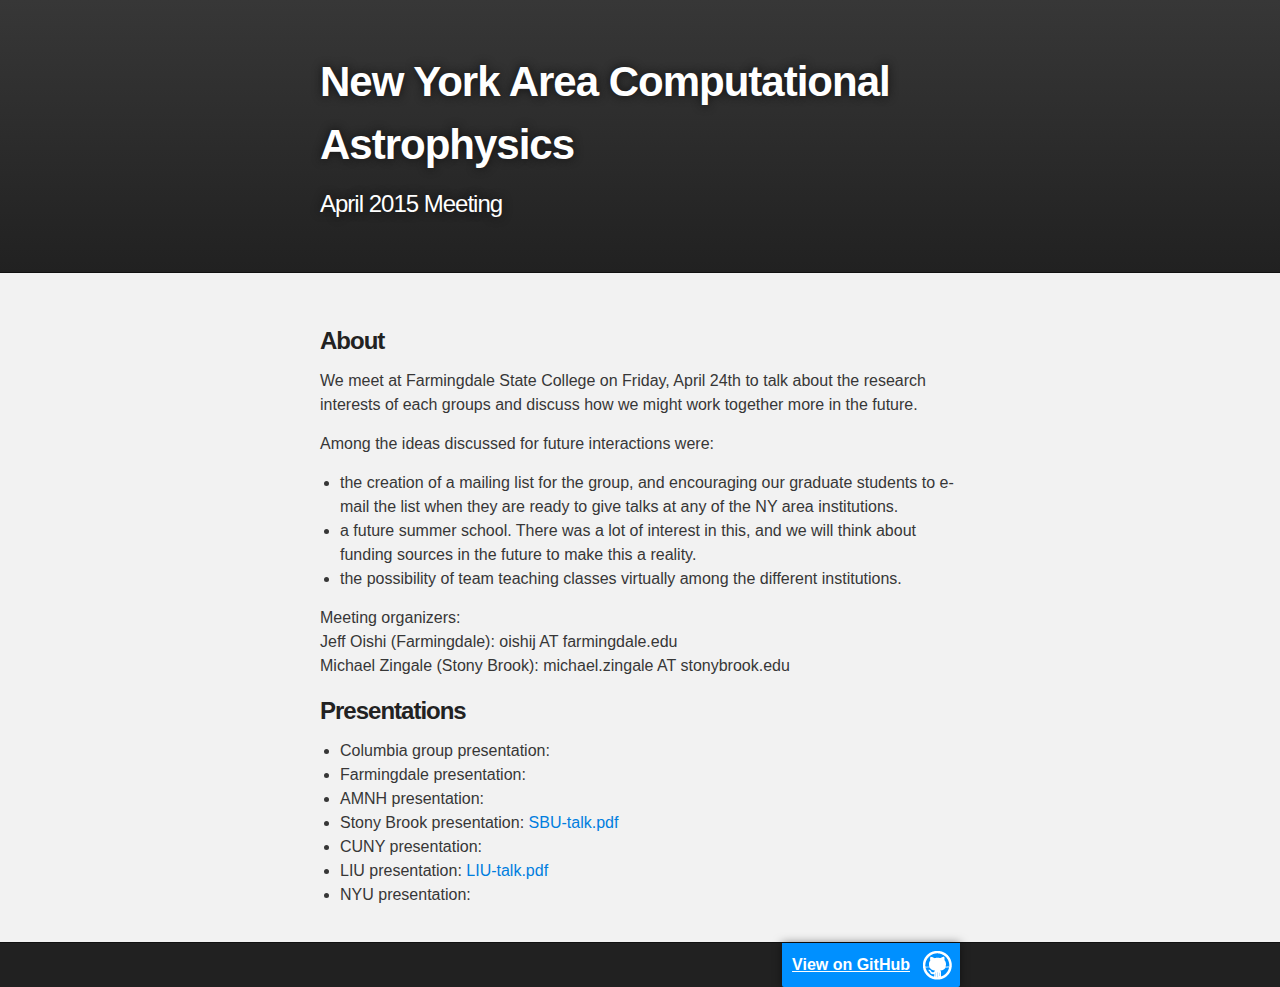
==== meetings/2015-04/index.html @ 486f98a0 "add notes and presentations from the April meeting" ====
<!DOCTYPE html>
<html>

  <head>
    <meta charset='utf-8'>
    <meta http-equiv="X-UA-Compatible" content="chrome=1">
    <meta name="description" content="New York Area Computational Astrophysics : ">

    <link rel="stylesheet" type="text/css" media="screen" href="../../stylesheets/stylesheet.css">
    <link rel="stylesheet" type="text/css" media="screen" href="../../stylesheets/iframe.css">

    <title>New York Area Computational Astrophysics</title>
  </head>

  <body>

    <!-- HEADER -->
    <div id="header_wrap" class="outer">
      <header class="inner">

        <h1 id="project_title">New York Area Computational Astrophysics</h1>
        <h2 id="project_tagline">April 2015 Meeting</h2> 

      </header>
    </div>

    <!-- MAIN CONTENT -->
    <div id="main_content_wrap" class="outer">
      <section id="main_content" class="inner">

	<h3>About</h3>
	<p>We meet at Farmingdale State College on Friday, April 24th
	  to talk about the research interests of each groups and discuss
	  how we might work together more in the future.</p>

	<p>Among the ideas discussed for future interactions were:
	  <ul>
	    <li>the creation of a mailing list for the group, and
	      encouraging our graduate students to e-mail the list
	      when they are ready to give talks at any of the NY
	      area institutions.</li>

	    <li>a future summer school.  There was a lot of interest
	      in this, and we will think about funding sources in the
	      future to make this a reality.</li>

	    <li>the possibility of team teaching classes virtually
	      among the different institutions.
	  </ul>
	  
	<p>Meeting organizers:<br>
	  Jeff Oishi (Farmingdale): oishij AT farmingdale.edu<br>
	  Michael Zingale (Stony Brook): michael.zingale AT stonybrook.edu
	  

	<h3>Presentations</h3>
	<ul>
	  <li>Columbia group presentation: </li>
	  <li>Farmingdale presentation: </li>
	  <li>AMNH presentation: </li>
	  <li>Stony Brook presentation: <a href="./SBU-talk.pdf">SBU-talk.pdf</a></li>
	  <li>CUNY presentation: </li>
	  <li>LIU presentation: <a href="./LIU-talk.pdf">LIU-talk.pdf</a></li>
	  <li>NYU presentation: </li>
	</ul>

    </div>

<!-- FOOTER  -->
<div id="footer_wrap" class="outer">
  <footer class="inner">
    <a id="forkme_banner" href="https://github.com/NYACA">View on GitHub</a>
  </footer>
</div>



</body>
</html>
---- stylesheets/stylesheet.css ----
/*******************************************************************************
Slate Theme for GitHub Pages
by Jason Costello, @jsncostello
*******************************************************************************/

@import url(pygment_trac.css);

/*******************************************************************************
MeyerWeb Reset
*******************************************************************************/

html, body, div, span, applet, object, iframe,
h1, h2, h3, h4, h5, h6, p, blockquote, pre,
a, abbr, acronym, address, big, cite, code,
del, dfn, em, img, ins, kbd, q, s, samp,
small, strike, strong, sub, sup, tt, var,
b, u, i, center,
dl, dt, dd, ol, ul, li,
fieldset, form, label, legend,
table, caption, tbody, tfoot, thead, tr, th, td,
article, aside, canvas, details, embed,
figure, figcaption, footer, header, hgroup,
menu, nav, output, ruby, section, summary,
time, mark, audio, video {
  margin: 0;
  padding: 0;
  border: 0;
  font: inherit;
  vertical-align: baseline;
}

/* HTML5 display-role reset for older browsers */
article, aside, details, figcaption, figure,
footer, header, hgroup, menu, nav, section {
  display: block;
}

ol, ul {
  list-style: none;
}

table {
  border-collapse: collapse;
  border-spacing: 0;
}

/*******************************************************************************
Theme Styles
*******************************************************************************/

body {
  box-sizing: border-box;
  color:#373737;
  background: #212121;
  font-size: 16px;
  font-family: 'Myriad Pro', Calibri, Helvetica, Arial, sans-serif;
  line-height: 1.5;
  -webkit-font-smoothing: antialiased;
}

h1, h2, h3, h4, h5, h6 {
  margin: 10px 0;
  font-weight: 700;
  color:#222222;
  font-family: 'Lucida Grande', 'Calibri', Helvetica, Arial, sans-serif;
  letter-spacing: -1px;
}

h1 {
  font-size: 36px;
  font-weight: 700;
}

h2 {
  padding-bottom: 10px;
  font-size: 32px;
  background: url('../images/bg_hr.png') repeat-x bottom;
}

h3 {
  font-size: 24px;
}

h4 {
  font-size: 21px;
}

h5 {
  font-size: 18px;
}

h6 {
  font-size: 16px;
}

p {
  margin: 10px 0 15px 0;
}

footer p {
  color: #f2f2f2;
}

a {
  text-decoration: none;
  color: #007edf;
  text-shadow: none;

  transition: color 0.5s ease;
  transition: text-shadow 0.5s ease;
  -webkit-transition: color 0.5s ease;
  -webkit-transition: text-shadow 0.5s ease;
  -moz-transition: color 0.5s ease;
  -moz-transition: text-shadow 0.5s ease;
  -o-transition: color 0.5s ease;
  -o-transition: text-shadow 0.5s ease;
  -ms-transition: color 0.5s ease;
  -ms-transition: text-shadow 0.5s ease;
}

a:hover, a:focus {text-decoration: underline;}

footer a {
  color: #F2F2F2;
  text-decoration: underline;
}

em {
  font-style: italic;
}

strong {
  font-weight: bold;
}

img {
  position: relative;
  margin: 0 auto;
  max-width: 739px;
  padding: 5px;
  margin: 10px 0 10px 0;
  border: 1px solid #ebebeb;

  box-shadow: 0 0 5px #ebebeb;
  -webkit-box-shadow: 0 0 5px #ebebeb;
  -moz-box-shadow: 0 0 5px #ebebeb;
  -o-box-shadow: 0 0 5px #ebebeb;
  -ms-box-shadow: 0 0 5px #ebebeb;
}

p img {
  display: inline;
  margin: 0;
  padding: 0;
  vertical-align: middle;
  text-align: center;
  border: none;
}

pre, code {
  width: 100%;
  color: #222;
  background-color: #fff;

  font-family: Monaco, "Bitstream Vera Sans Mono", "Lucida Console", Terminal, monospace;
  font-size: 14px;

  border-radius: 2px;
  -moz-border-radius: 2px;
  -webkit-border-radius: 2px;
}

pre {
  width: 100%;
  padding: 10px;
  box-shadow: 0 0 10px rgba(0,0,0,.1);
  overflow: auto;
}

code {
  padding: 3px;
  margin: 0 3px;
  box-shadow: 0 0 10px rgba(0,0,0,.1);
}

pre code {
  display: block;
  box-shadow: none;
}

blockquote {
  color: #666;
  margin-bottom: 20px;
  padding: 0 0 0 20px;
  border-left: 3px solid #bbb;
}


ul, ol, dl {
  margin-bottom: 15px
}

ul {
  list-style-position: inside;
  list-style: disc;
  padding-left: 20px;
}

ol {
  list-style-position: inside;
  list-style: decimal;
  padding-left: 20px;
}

dl dt {
  font-weight: bold;
}

dl dd {
  padding-left: 20px;
  font-style: italic;
}

dl p {
  padding-left: 20px;
  font-style: italic;
}

hr {
  height: 1px;
  margin-bottom: 5px;
  border: none;
  background: url('../images/bg_hr.png') repeat-x center;
}

table {
  border: 1px solid #373737;
  margin-bottom: 20px;
  text-align: left;
 }

th {
  font-family: 'Lucida Grande', 'Helvetica Neue', Helvetica, Arial, sans-serif;
  padding: 10px;
  background: #373737;
  color: #fff;
 }

td {
  padding: 10px;
  border: 1px solid #373737;
 }

form {
  background: #f2f2f2;
  padding: 20px;
}

/*******************************************************************************
Full-Width Styles
*******************************************************************************/

.outer {
  width: 100%;
}

.inner {
  position: relative;
  max-width: 640px;
  padding: 20px 10px;
  margin: 0 auto;
}

#forkme_banner {
  display: block;
  position: absolute;
  top:0;
  right: 10px;
  z-index: 10;
  padding: 10px 50px 10px 10px;
  color: #fff;
  background: url('../images/blacktocat.png') #0090ff no-repeat 95% 50%;
  font-weight: 700;
  box-shadow: 0 0 10px rgba(0,0,0,.5);
  border-bottom-left-radius: 2px;
  border-bottom-right-radius: 2px;
}

#header_wrap {
  background: #212121;
  background: -moz-linear-gradient(top, #373737, #212121);
  background: -webkit-linear-gradient(top, #373737, #212121);
  background: -ms-linear-gradient(top, #373737, #212121);
  background: -o-linear-gradient(top, #373737, #212121);
  background: linear-gradient(top, #373737, #212121);
}

#header_wrap .inner {
  padding: 50px 10px 30px 10px;
}

#project_title {
  margin: 0;
  color: #fff;
  font-size: 42px;
  font-weight: 700;
  text-shadow: #111 0px 0px 10px;
}

#project_tagline {
  color: #fff;
  font-size: 24px;
  font-weight: 300;
  background: none;
  text-shadow: #111 0px 0px 10px;
}

#downloads {
  position: absolute;
  width: 210px;
  z-index: 10;
  bottom: -40px;
  right: 0;
  height: 70px;
  background: url('../images/icon_download.png') no-repeat 0% 90%;
}

.zip_download_link {
  display: block;
  float: right;
  width: 90px;
  height:70px;
  text-indent: -5000px;
  overflow: hidden;
  background: url(../images/sprite_download.png) no-repeat bottom left;
}

.tar_download_link {
  display: block;
  float: right;
  width: 90px;
  height:70px;
  text-indent: -5000px;
  overflow: hidden;
  background: url(../images/sprite_download.png) no-repeat bottom right;
  margin-left: 10px;
}

.zip_download_link:hover {
  background: url(../images/sprite_download.png) no-repeat top left;
}

.tar_download_link:hover {
  background: url(../images/sprite_download.png) no-repeat top right;
}

#main_content_wrap {
  background: #f2f2f2;
  border-top: 1px solid #111;
  border-bottom: 1px solid #111;
}

#main_content {
  padding-top: 40px;
}

#footer_wrap {
  background: #212121;
}



/*******************************************************************************
Small Device Styles
*******************************************************************************/

@media screen and (max-width: 480px) {
  body {
    font-size:14px;
  }

  #downloads {
    display: none;
  }

  .inner {
    min-width: 320px;
    max-width: 480px;
  }

  #project_title {
  font-size: 32px;
  }

  h1 {
    font-size: 28px;
  }

  h2 {
    font-size: 24px;
  }

  h3 {
    font-size: 21px;
  }

  h4 {
    font-size: 18px;
  }

  h5 {
    font-size: 14px;
  }

  h6 {
    font-size: 12px;
  }

  code, pre {
    min-width: 320px;
    max-width: 480px;
    font-size: 11px;
  }

}
---- stylesheets/iframe.css ----
/* http://stackoverflow.com/questions/12676725/responsive-iframe-google-maps-and-weird-resizing */

.iframe-rwd  {
    position: relative;
    padding-bottom: 65.25%;
    padding-top: 30px;
    height: 0;
    /* overflow: hidden; */
}
.iframe-rwd iframe {
    position: absolute;
    top: 0;
    left: 0;
    width: 100%;
    height: 100%;
}
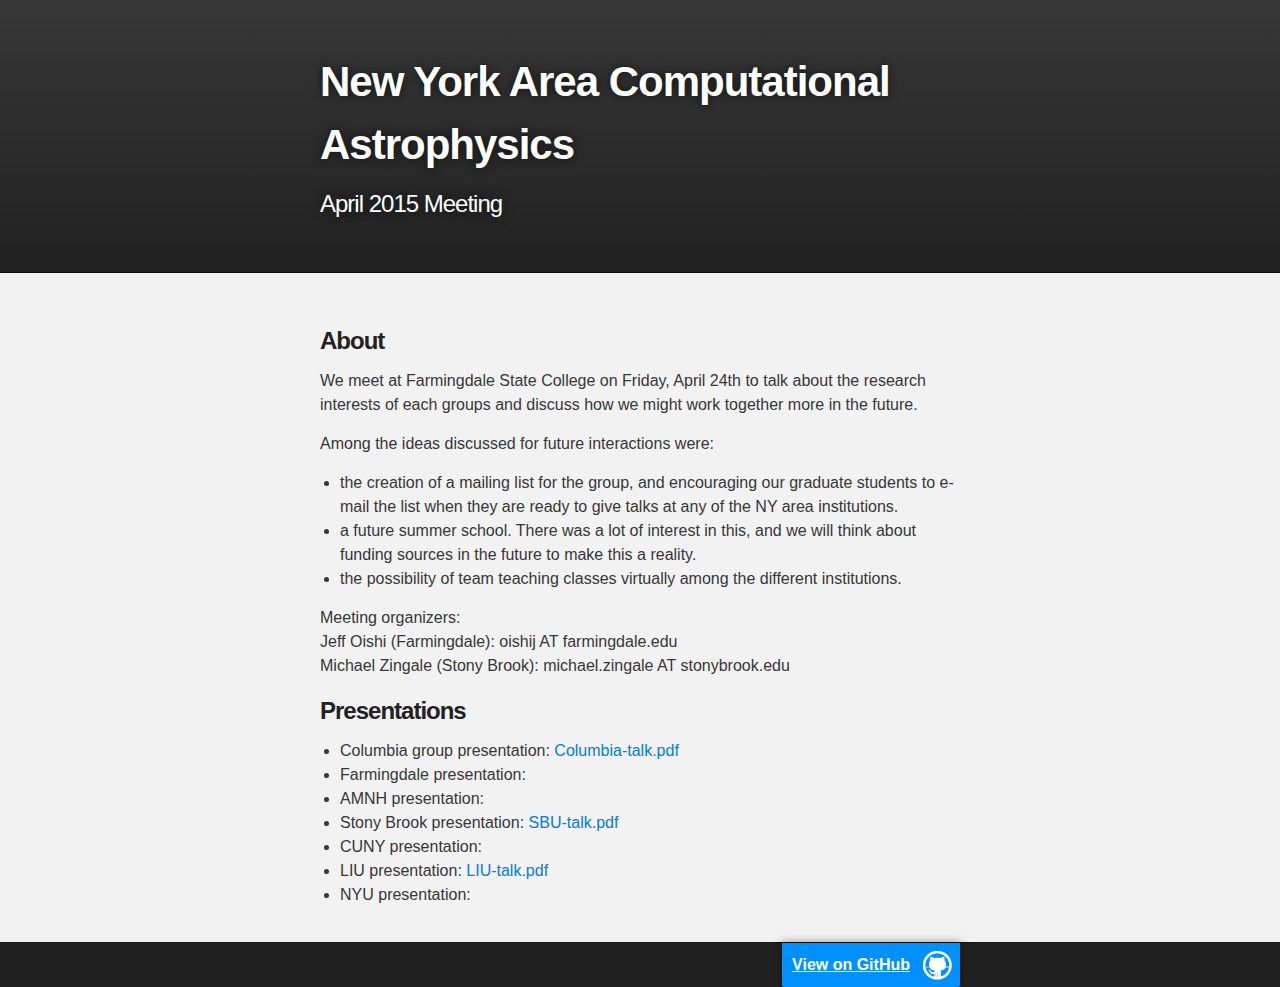
==== commit 69b70761: "add talk" ====
--- a/meetings/2015-04/index.html
+++ b/meetings/2015-04/index.html
@@ -55,7 +55,7 @@
 
 	<h3>Presentations</h3>
 	<ul>
-	  <li>Columbia group presentation: </li>
+	  <li>Columbia group presentation: <a href="./Columbia-talk.pdf">Columbia-talk.pdf</a></li>
 	  <li>Farmingdale presentation: </li>
 	  <li>AMNH presentation: </li>
 	  <li>Stony Brook presentation: <a href="./SBU-talk.pdf">SBU-talk.pdf</a></li>
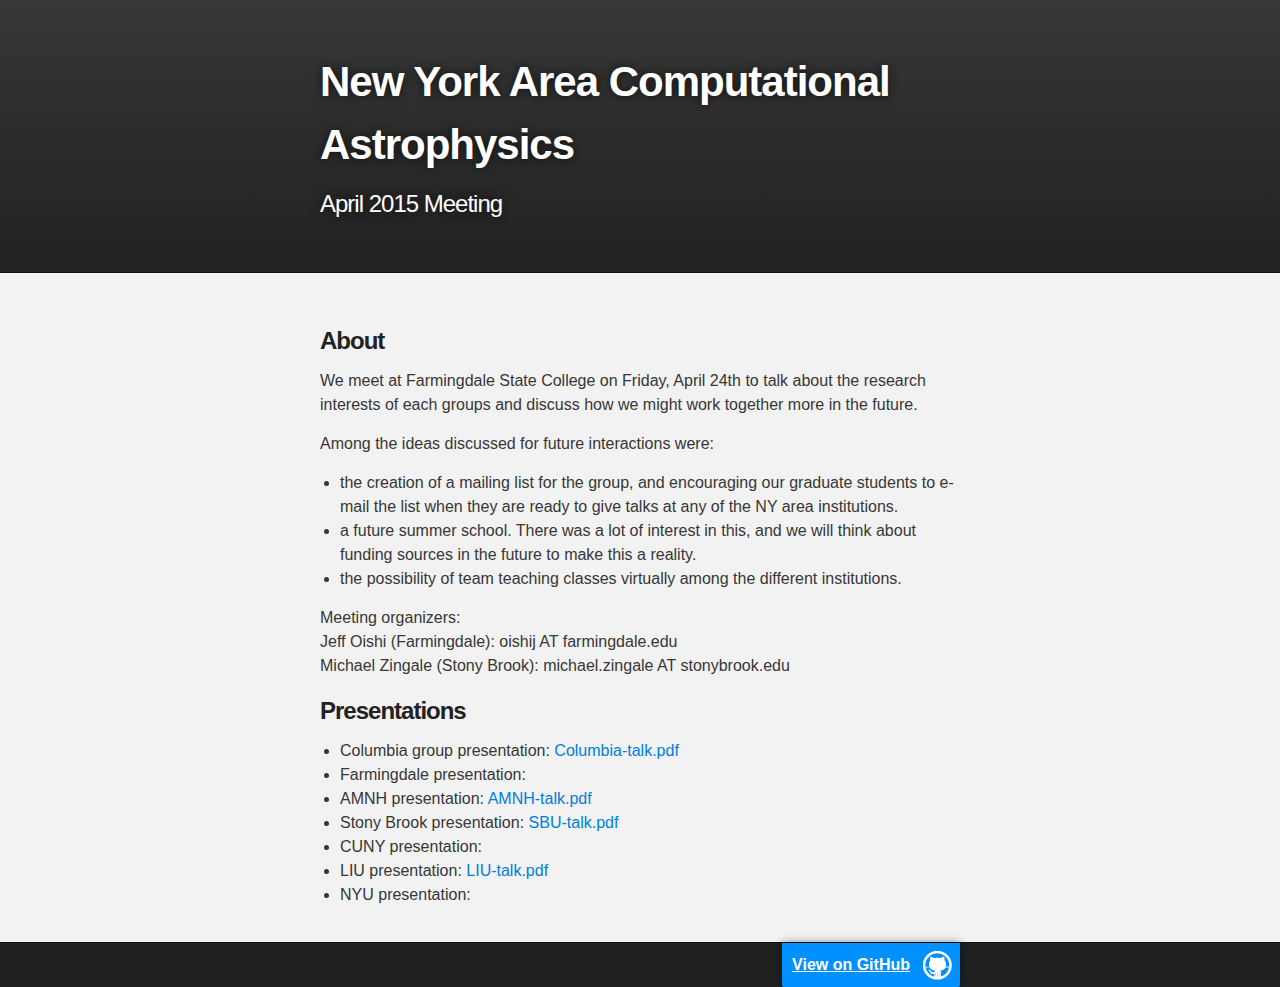
==== commit fbf7bd8f: "another talk" ====
--- a/meetings/2015-04/index.html
+++ b/meetings/2015-04/index.html
@@ -57,7 +57,7 @@
 	<ul>
 	  <li>Columbia group presentation: <a href="./Columbia-talk.pdf">Columbia-talk.pdf</a></li>
 	  <li>Farmingdale presentation: </li>
-	  <li>AMNH presentation: </li>
+	  <li>AMNH presentation: <a href="./AMNH-talk.pdf">AMNH-talk.pdf</a></li>
 	  <li>Stony Brook presentation: <a href="./SBU-talk.pdf">SBU-talk.pdf</a></li>
 	  <li>CUNY presentation: </li>
 	  <li>LIU presentation: <a href="./LIU-talk.pdf">LIU-talk.pdf</a></li>
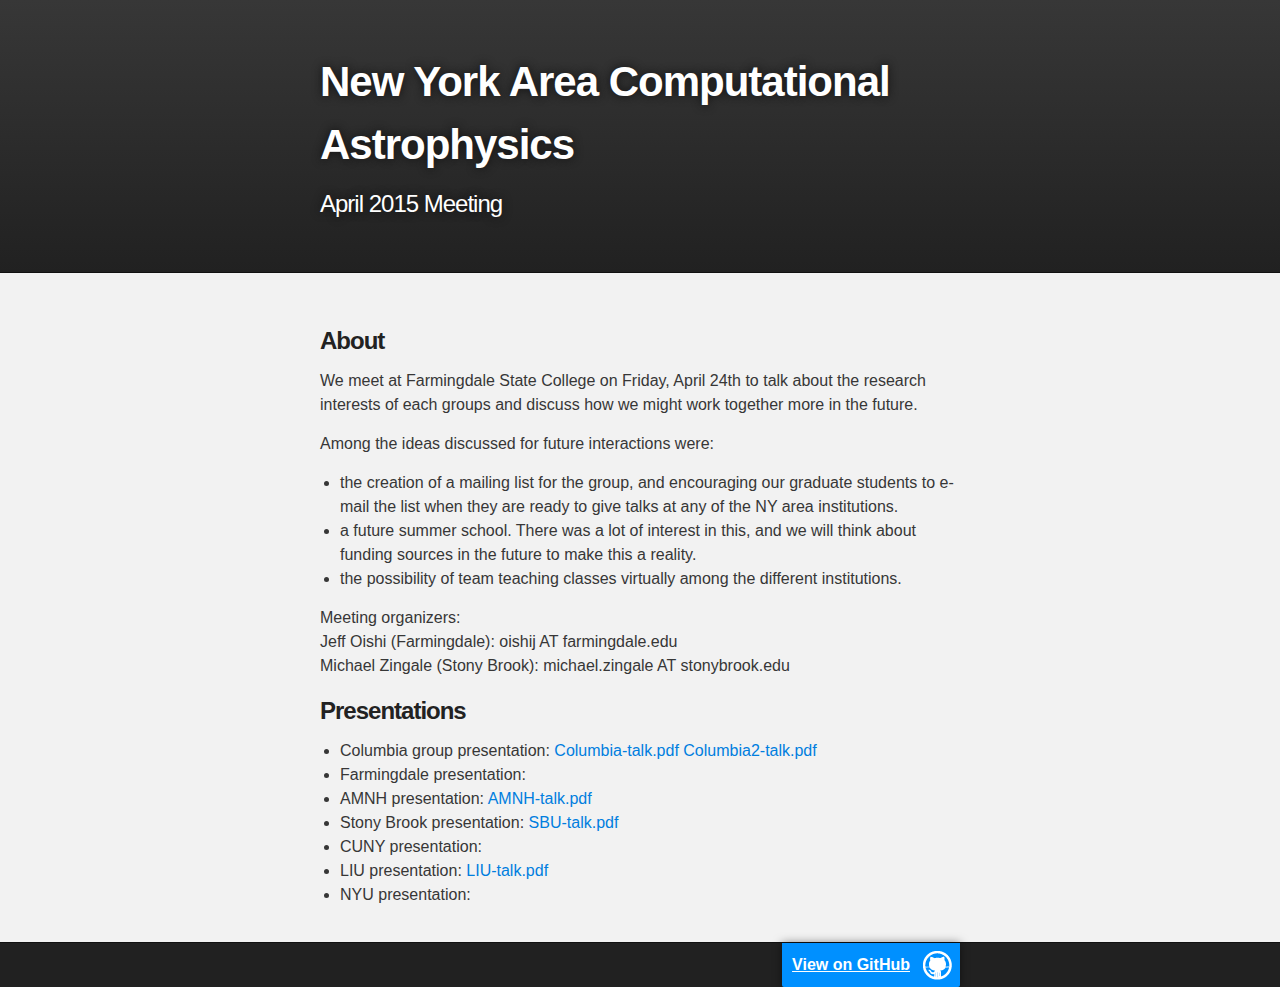
==== commit b2dcd972: "another talk" ====
--- a/meetings/2015-04/index.html
+++ b/meetings/2015-04/index.html
@@ -55,7 +55,7 @@
 
 	<h3>Presentations</h3>
 	<ul>
-	  <li>Columbia group presentation: <a href="./Columbia-talk.pdf">Columbia-talk.pdf</a></li>
+	  <li>Columbia group presentation: <a href="./Columbia-talk.pdf">Columbia-talk.pdf</a> <a href="./Columbia2-talk.pdf">Columbia2-talk.pdf</a></li>
 	  <li>Farmingdale presentation: </li>
 	  <li>AMNH presentation: <a href="./AMNH-talk.pdf">AMNH-talk.pdf</a></li>
 	  <li>Stony Brook presentation: <a href="./SBU-talk.pdf">SBU-talk.pdf</a></li>
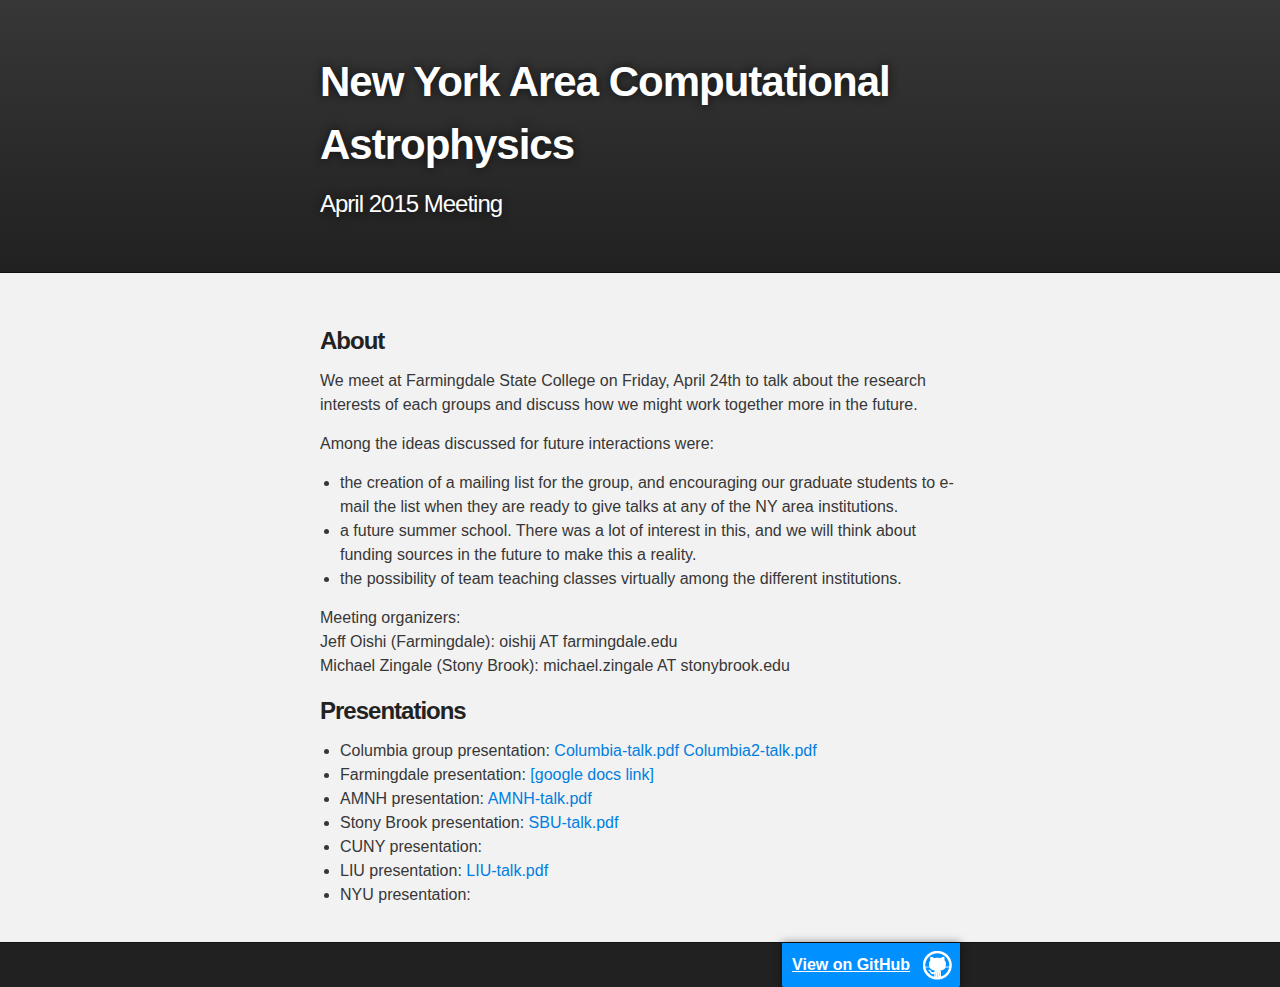
==== commit 31978505: "add Jeff's presentation" ====
--- a/meetings/2015-04/index.html
+++ b/meetings/2015-04/index.html
@@ -56,7 +56,7 @@
 	<h3>Presentations</h3>
 	<ul>
 	  <li>Columbia group presentation: <a href="./Columbia-talk.pdf">Columbia-talk.pdf</a> <a href="./Columbia2-talk.pdf">Columbia2-talk.pdf</a></li>
-	  <li>Farmingdale presentation: </li>
+	  <li>Farmingdale presentation: <a href="https://docs.google.com/presentation/d/1bdaFy74gqF-1bPqXOnSLPcMPvh6sfc-WaeIf-EE5fuQ/edit?usp=sharing">[google docs link]</a> </li>
 	  <li>AMNH presentation: <a href="./AMNH-talk.pdf">AMNH-talk.pdf</a></li>
 	  <li>Stony Brook presentation: <a href="./SBU-talk.pdf">SBU-talk.pdf</a></li>
 	  <li>CUNY presentation: </li>
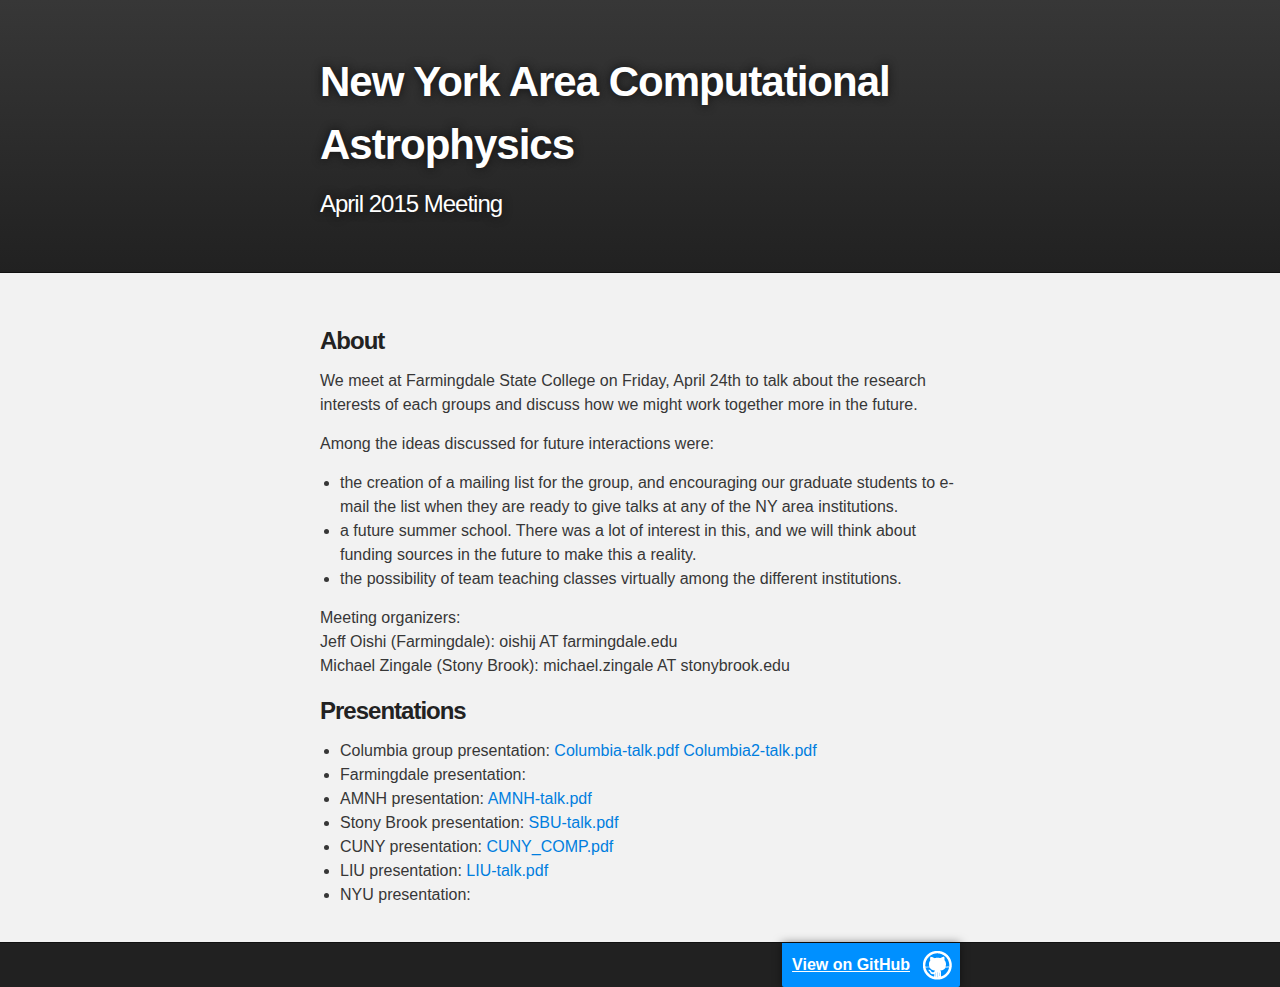
==== commit e5b3678d: "add CUNY talk" ====
--- a/meetings/2015-04/index.html
+++ b/meetings/2015-04/index.html
@@ -56,10 +56,10 @@
 	<h3>Presentations</h3>
 	<ul>
 	  <li>Columbia group presentation: <a href="./Columbia-talk.pdf">Columbia-talk.pdf</a> <a href="./Columbia2-talk.pdf">Columbia2-talk.pdf</a></li>
-	  <li>Farmingdale presentation: <a href="https://docs.google.com/presentation/d/1bdaFy74gqF-1bPqXOnSLPcMPvh6sfc-WaeIf-EE5fuQ/edit?usp=sharing">[google docs link]</a> </li>
+	  <li>Farmingdale presentation: </li>
 	  <li>AMNH presentation: <a href="./AMNH-talk.pdf">AMNH-talk.pdf</a></li>
 	  <li>Stony Brook presentation: <a href="./SBU-talk.pdf">SBU-talk.pdf</a></li>
-	  <li>CUNY presentation: </li>
+	  <li>CUNY presentation: <a href="./CUNY_COMP.pdf">CUNY_COMP.pdf</a></li>
 	  <li>LIU presentation: <a href="./LIU-talk.pdf">LIU-talk.pdf</a></li>
 	  <li>NYU presentation: </li>
 	</ul>
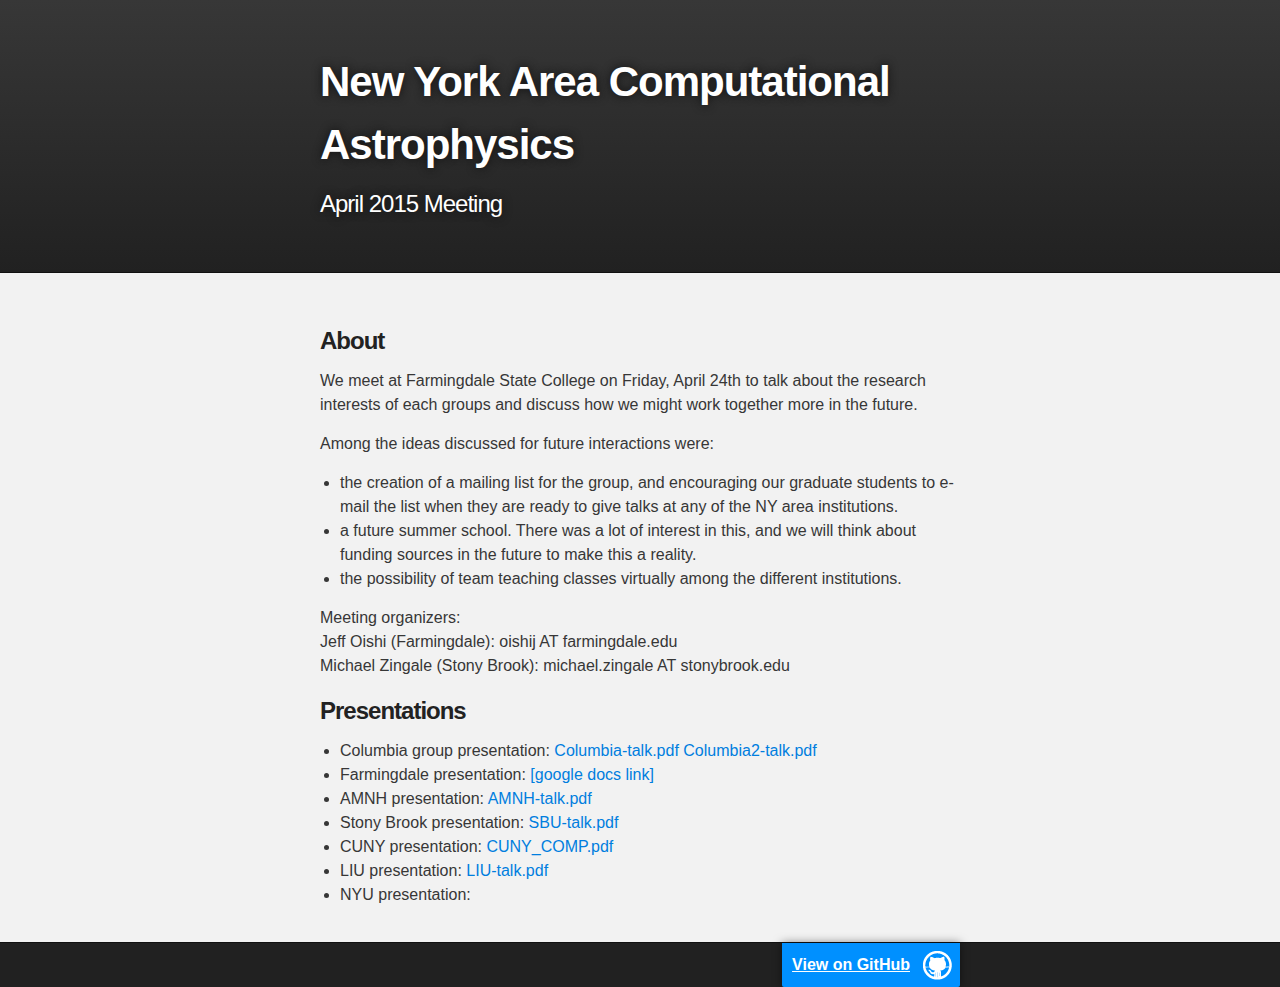
==== commit 6361ec06: "Merge branch 'master' of ssh://github.com:/NYACA/nyaca.github.io" ====
--- a/meetings/2015-04/index.html
+++ b/meetings/2015-04/index.html
@@ -56,7 +56,7 @@
 	<h3>Presentations</h3>
 	<ul>
 	  <li>Columbia group presentation: <a href="./Columbia-talk.pdf">Columbia-talk.pdf</a> <a href="./Columbia2-talk.pdf">Columbia2-talk.pdf</a></li>
-	  <li>Farmingdale presentation: </li>
+	  <li>Farmingdale presentation: <a href="https://docs.google.com/presentation/d/1bdaFy74gqF-1bPqXOnSLPcMPvh6sfc-WaeIf-EE5fuQ/edit?usp=sharing">[google docs link]</a> </li>
 	  <li>AMNH presentation: <a href="./AMNH-talk.pdf">AMNH-talk.pdf</a></li>
 	  <li>Stony Brook presentation: <a href="./SBU-talk.pdf">SBU-talk.pdf</a></li>
 	  <li>CUNY presentation: <a href="./CUNY_COMP.pdf">CUNY_COMP.pdf</a></li>
